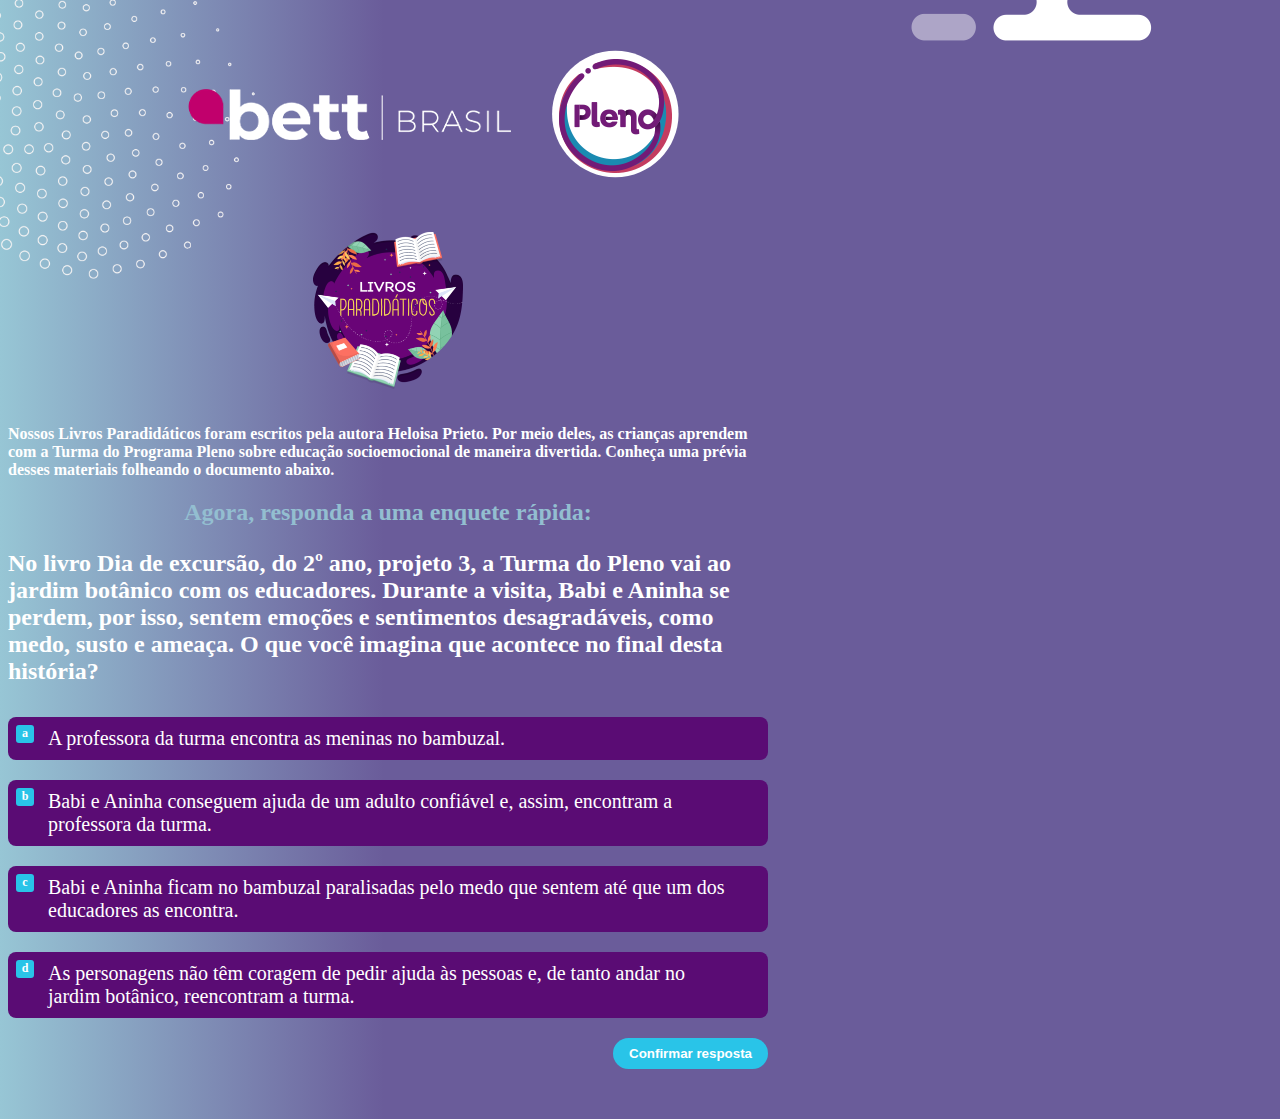
==== tottem-paradidatico/index.html @ 57dfbbb6 "BettEducar htmls" ====
<!DOCTYPE html>
<html lang="pt-br">
  <head>
    <meta charset="utf-8">
    <meta name="viewport" content="width=device-width, initial-scale=1, shrink-to-fit=no">

    <!-- Bootstrap CSS -->
    <link rel="stylesheet" href="https://cdn.jsdelivr.net/npm/bootstrap@4.6.1/dist/css/bootstrap.min.css" integrity="sha384-zCbKRCUGaJDkqS1kPbPd7TveP5iyJE0EjAuZQTgFLD2ylzuqKfdKlfG/eSrtxUkn" crossorigin="anonymous">

    <link rel="stylesheet" href="./css/main.css">

    <title>Tottem paradidáticos</title>
  </head>
  <body>
    <div class="backgrounds">
      <img class="background__item background__balls" src="./images/balls.png" alt="" >
      <img class="background__item background__top" src="./images/bg-top.png" alt="" >
      <!-- <img class="background__item background__bottom" src="./images/bg-bottom.png" alt=""> -->
    </div>

    <div class="container">
      <div class="logo">
        <a href="#">
          <img class="img-fluid" src="./images/logo.png" alt="logo" />
        </a>
      </div>

      <div class="header">
        <img class="img-fluid" src="./images/cabecalho-paradidatico.png" alt="" >
        <p>
          Nossos Livros Paradidáticos foram escritos pela autora Heloisa Prieto. Por meio deles, as crianças aprendem com a Turma do Programa Pleno sobre educação socioemocional de maneira divertida.
          Conheça uma prévia desses materiais folheando o documento abaixo.
        </p>
      </div>

      <!-- <div class="video">
        <div class="embed-responsive embed-responsive-16by9">
          Aqui vai o Flipbook
          <iframe
            class="embed-responsive-item"
            src="https://www.youtube.com/embed/EfqGfelflBI"
            title="YouTube video player"
            frameborder="0"
            allow="accelerometer; autoplay; clipboard-write; encrypted-media; gyroscope; picture-in-picture"
            allowfullscreen
          ></iframe>
        </div>
      </div> -->

      <div class="quiz">
        <h2>Agora, responda a uma enquete rápida:</h2>
        <p class="question">
          No livro Dia de excursão, do 2º ano, projeto 3,  a Turma do Pleno vai ao jardim botânico com os educadores. 
          Durante a visita, Babi e Aninha se perdem, por isso, sentem emoções e sentimentos desagradáveis, como medo, susto e ameaça. 
          O que você imagina que acontece no final desta história?
        </p>

        <ol>
          <li>
            A professora da turma encontra as meninas no bambuzal.
          </li>
          <li>
            Babi e Aninha conseguem ajuda de um adulto confiável e, assim, encontram a professora da turma.
          </li>
          <li>
            Babi e Aninha ficam no bambuzal  paralisadas pelo medo que sentem até que um dos educadores as encontra.
          </li>
          <li>
            As personagens não têm coragem de pedir ajuda às pessoas e, de tanto andar no jardim botânico, reencontram a turma.
          </li>
        </ol>

        <div class="button">
          <button id="button" >Confirmar resposta</button>
        </div>

      </div>
    </div>

    <!-- JavaScript (Opcional) -->
    <!-- jQuery primeiro, depois Popper.js, depois Bootstrap JS -->
    <script src="https://cdn.jsdelivr.net/npm/jquery@3.5.1/dist/jquery.slim.min.js" integrity="sha384-DfXdz2htPH0lsSSs5nCTpuj/zy4C+OGpamoFVy38MVBnE+IbbVYUew+OrCXaRkfj" crossorigin="anonymous"></script>
    <!-- <script src="https://cdn.jsdelivr.net/npm/popper.js@1.16.1/dist/umd/popper.min.js" integrity="sha384-9/reFTGAW83EW2RDu2S0VKaIzap3H66lZH81PoYlFhbGU+6BZp6G7niu735Sk7lN" crossorigin="anonymous"></script> -->
    <!-- <script src="https://cdn.jsdelivr.net/npm/bootstrap@4.6.1/dist/js/bootstrap.min.js" integrity="sha384-VHvPCCyXqtD5DqJeNxl2dtTyhF78xXNXdkwX1CZeRusQfRKp+tA7hAShOK/B/fQ2" crossorigin="anonymous"></script> -->
  </body>
</html>
---- tottem-paradidatico/css/main.css ----
html {
  font-size: 100%;
}

@media (max-width: 768px) {
  html {
    font-size: 64%;
  }
}

body {
  background: #6d579c linear-gradient(to right, #97c6d5 0%,#6a5c9a 30%);
}

p {
  color: white;
  font-weight: bold;
  font-size: 1.5rem;
}

.backgrounds {
  position: absolute;
  width: 100%;
  height: 100%;
  top: 0;
  left: 0;
  right: 0;
  bottom: 0;
  z-index: -1;
}

.backgrounds .background__item {
  position: absolute;
}

.backgrounds .background__balls {
  top: 0;
  left: 0;
  width: 20%;
}

.backgrounds .background__top {
  top: 0;
  right: 10%;
}

@media (max-width: 768px) {
  .backgrounds .background__top {
   width: 20%;
  }
}

.backgrounds .background__bottom {
  bottom: 0;
  left: 20%;
}

.container {
  max-width: 760px;
  margin-bottom: 3.125rem;
}

.logo {
  max-width: 400px;
  margin: 3.125rem auto;
}

@media (max-width: 768px) {
  .logo {
   max-width: 180px;
  }
}


.header {
  text-align: center;
}

.header img {
  max-width: 150px;
  margin-bottom: 16px;
}

@media (max-width: 768px) {
  .header img {
    max-width: 100px;
  }
}


.header p {
  font-size: 1rem;
  text-align: left;
}

.video {
  text-align: center;
  margin-bottom: 3.125rem;
}

.quiz h2 {
  text-align: center;
  color: #93bed0;
  margin-bottom: 16px;
}

.quiz p {
  color: white;
  font-weight: bold;
  font-size: 1.5rem;
  margin-bottom: 32px;
}

.quiz ol {
  padding: 0;
  list-style: none;
  /* list-style-type: lower-latin; */
}

.quiz li {
  background-color: #5a0c74;
  margin-bottom: 20px;
  font-size: 1.25rem;
  color: white;
  padding: 10px 40px 10px 40px;
  border-radius: 8px;
  position: relative;
  cursor: pointer;
}

.quiz li::before {
  content: 'a';
  background-color: #29c4e8;
  position: absolute;
  left: 8px;
  top: 8px;
  width: 18px;
  height: 18px;
  display: flex;
  align-items: center;
  justify-content: center;
  border-radius: 3px;
  text-align: center;
  font-weight: bold;
  line-height: 17px;
  font-size: 12px;
}

.quiz li:nth-child(2)::before {
  content: 'b';
}

.quiz li:nth-child(3)::before {
  content: 'c';
}

.quiz li:nth-child(4)::before {
  content: 'd';
}

.quiz li.seleted {
  border: 2px solid #fff;
}

.quiz .button {
  text-align: right;
}

.quiz button {
  background-color: #29c4e8;
  color: white;
  padding: 8px 16px;
  border-radius: 16px;
  font-weight: bold;
  border: none;
}
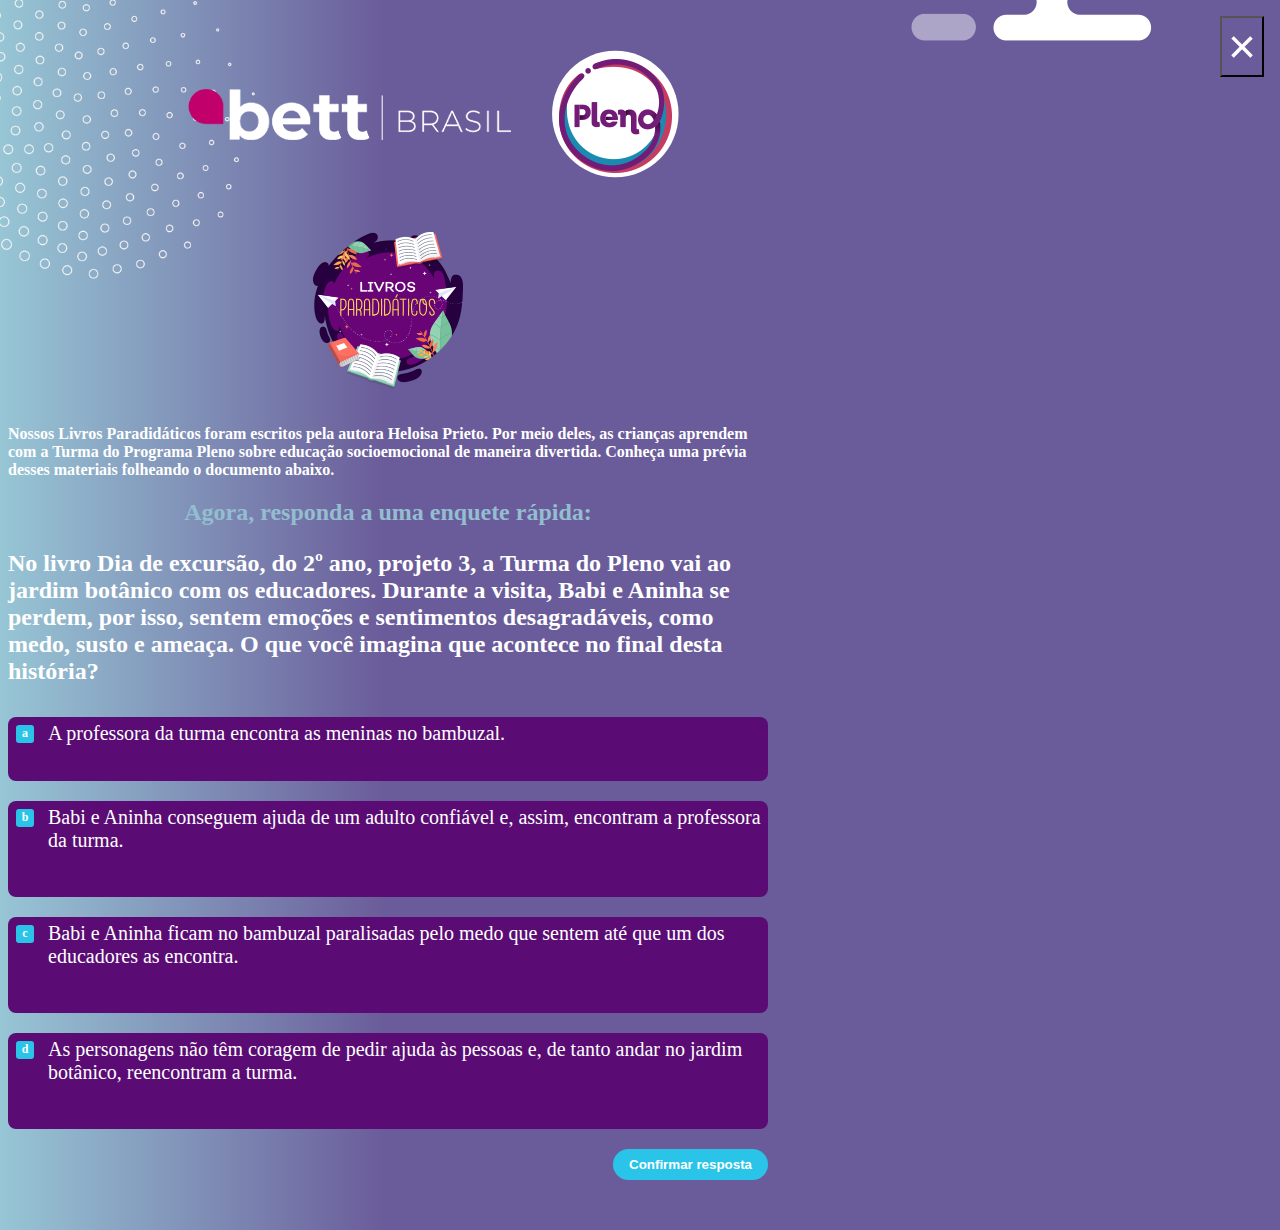
==== commit d98148c7: "Tottem paradidaticos" ====
--- a/tottem-paradidatico/index.html
+++ b/tottem-paradidatico/index.html
@@ -47,9 +47,9 @@
         </div>
       </div> -->
 
-      <div class="quiz">
+      <div id="quiz" class="quiz">
         <h2>Agora, responda a uma enquete rápida:</h2>
-        <p class="question">
+        <p id="question" class="question">
           No livro Dia de excursão, do 2º ano, projeto 3,  a Turma do Pleno vai ao jardim botânico com os educadores. 
           Durante a visita, Babi e Aninha se perdem, por isso, sentem emoções e sentimentos desagradáveis, como medo, susto e ameaça. 
           O que você imagina que acontece no final desta história?
@@ -57,23 +57,68 @@
 
         <ol>
           <li>
-            A professora da turma encontra as meninas no bambuzal.
+            <input
+              type="radio"
+              id="a"
+              name="answer"
+              class="answer"
+            />
+            <label id="a_text" for="a">
+              A professora da turma encontra as meninas no bambuzal.
+            </label>
           </li>
           <li>
-            Babi e Aninha conseguem ajuda de um adulto confiável e, assim, encontram a professora da turma.
+            <input
+              type="radio"
+              id="b"
+              name="answer"
+              class="answer"
+            />
+            <label id="b_text" for="b">
+              Babi e Aninha conseguem ajuda de um adulto confiável e, assim, encontram a professora da turma.
+            </label>
           </li>
           <li>
-            Babi e Aninha ficam no bambuzal  paralisadas pelo medo que sentem até que um dos educadores as encontra.
+            <input
+              type="radio"
+              id="c"
+              name="answer"
+              class="answer"
+            />
+            <label id="c_text" for="c">
+              Babi e Aninha ficam no bambuzal  paralisadas pelo medo que sentem até que um dos educadores as encontra.
+            </label>
           </li>
           <li>
-            As personagens não têm coragem de pedir ajuda às pessoas e, de tanto andar no jardim botânico, reencontram a turma.
+            <input
+              type="radio"
+              id="d"
+              name="answer"
+              class="answer"
+            />
+            <label id="d_text" for="d">
+              As personagens não têm coragem de pedir ajuda às pessoas e, de tanto andar no jardim botânico, reencontram a turma.
+            </label>
           </li>
         </ol>
 
         <div class="button">
-          <button id="button" >Confirmar resposta</button>
+          <button id="submit">Confirmar resposta</button>
         </div>
 
+      </div>
+
+       <!-- Modal -->
+      <div class="modal fade" id="resultModal" tabindex="-1" aria-labelledby="resultModalLabel" aria-hidden="true">
+        <div class="modal-dialog">
+          <div class="modal-content">
+            <div id="modal-result" class="modal-body"></div>
+          </div>
+        </div>
+
+        <button type="button" class="close" data-dismiss="modal" aria-label="Close">
+          <span aria-hidden="true">&times;</span>
+        </button>
       </div>
     </div>
 
@@ -81,6 +126,8 @@
     <!-- jQuery primeiro, depois Popper.js, depois Bootstrap JS -->
     <script src="https://cdn.jsdelivr.net/npm/jquery@3.5.1/dist/jquery.slim.min.js" integrity="sha384-DfXdz2htPH0lsSSs5nCTpuj/zy4C+OGpamoFVy38MVBnE+IbbVYUew+OrCXaRkfj" crossorigin="anonymous"></script>
     <!-- <script src="https://cdn.jsdelivr.net/npm/popper.js@1.16.1/dist/umd/popper.min.js" integrity="sha384-9/reFTGAW83EW2RDu2S0VKaIzap3H66lZH81PoYlFhbGU+6BZp6G7niu735Sk7lN" crossorigin="anonymous"></script> -->
-    <!-- <script src="https://cdn.jsdelivr.net/npm/bootstrap@4.6.1/dist/js/bootstrap.min.js" integrity="sha384-VHvPCCyXqtD5DqJeNxl2dtTyhF78xXNXdkwX1CZeRusQfRKp+tA7hAShOK/B/fQ2" crossorigin="anonymous"></script> -->
+    <script src="https://cdn.jsdelivr.net/npm/bootstrap@4.6.1/dist/js/bootstrap.min.js" integrity="sha384-VHvPCCyXqtD5DqJeNxl2dtTyhF78xXNXdkwX1CZeRusQfRKp+tA7hAShOK/B/fQ2" crossorigin="anonymous"></script>
+
+    <script src="./js/main.js"></script>
   </body>
 </html>--- a/tottem-paradidatico/css/main.css
+++ b/tottem-paradidatico/css/main.css
@@ -126,6 +126,11 @@
   border-radius: 8px;
   position: relative;
   cursor: pointer;
+  min-height: 76px;
+}
+
+.quiz li:first-child {
+  min-height: 44px;
 }
 
 .quiz li::before {
@@ -174,3 +179,52 @@
   font-weight: bold;
   border: none;
 }
+
+
+.quiz label {
+  position: absolute;
+  left: 0;
+  top: 0;
+  right: 0;
+  bottom: 0;
+  padding-left: 40px;
+  padding-top: 5px;
+}
+.quiz input[type="radio"] {
+  display: none;
+}
+.quiz input[type="radio"]:checked + label {
+  color: #fff;
+  font-weight: bold;
+  border: 2px solid #fff;
+  height: 100%;
+  border-radius: 8px;
+}
+.modal .modal-body {
+  color: #6a5c9a;
+  text-align: center;
+}
+.modal p {
+  color: #444;
+  font-weight: normal;
+  text-align: center;
+  font-size: 1.3rem;
+  line-height: 1.2;
+}
+.modal h2 {
+  font-weight: bold;
+  font-size: 2rem;
+  margin-bottom: 25px;
+}
+.modal h3 {
+  font-style: italic;
+}
+.modal .close {
+  position: fixed;
+  right: 1rem;
+  top: 1rem;
+  font-size: 3rem;
+  background: transparent;
+  color: #fff;
+  z-index: 10;
+}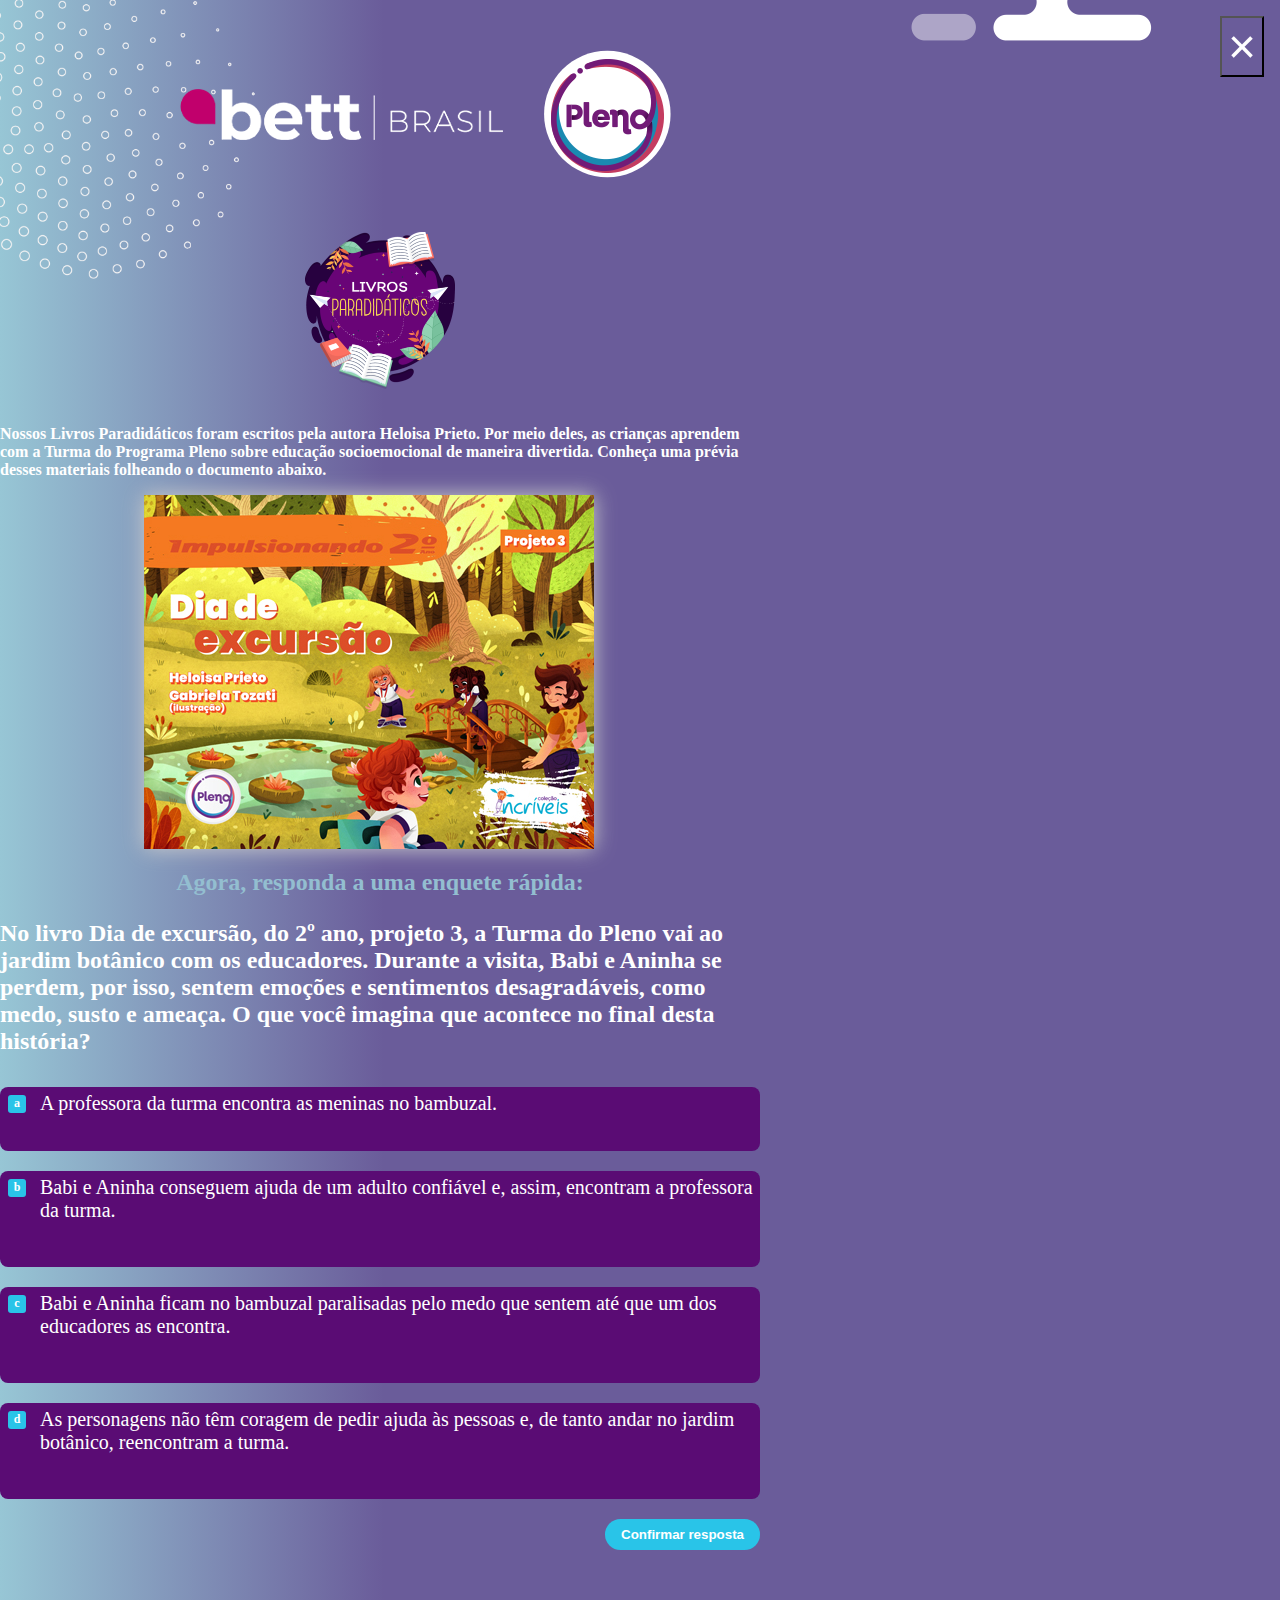
==== commit 5a7726ad: "flipjssoved" ====
--- a/tottem-paradidatico/index.html
+++ b/tottem-paradidatico/index.html
@@ -3,6 +3,9 @@
   <head>
     <meta charset="utf-8">
     <meta name="viewport" content="width=device-width, initial-scale=1, shrink-to-fit=no">
+    
+    <script type="text/javascript" src="./turnjs/extras/jquery.min.1.7.js"></script>
+    <script type="text/javascript" src="./turnjs/extras/modernizr.2.5.3.min.js"></script>
 
     <!-- Bootstrap CSS -->
     <link rel="stylesheet" href="https://cdn.jsdelivr.net/npm/bootstrap@4.6.1/dist/css/bootstrap.min.css" integrity="sha384-zCbKRCUGaJDkqS1kPbPd7TveP5iyJE0EjAuZQTgFLD2ylzuqKfdKlfG/eSrtxUkn" crossorigin="anonymous">
@@ -32,7 +35,31 @@
           Conheça uma prévia desses materiais folheando o documento abaixo.
         </p>
       </div>
-
+      
+      <!--Começo Flip js-->
+      <div class="flipbook-viewport">
+        <div class="container">
+          <div class="flipbook">
+            <div style="background-image:url(./pages/01.jpg)"></div>
+            <div style="background-image:url(./pages/02.jpg)"></div>
+            <div style="background-image:url(./pages/03.jpg)"></div>
+            <div style="background-image:url(./pages/04.jpg)"></div>
+            <div style="background-image:url(./pages/05.jpg)"></div>
+            <div style="background-image:url(./pages/06.jpg)"></div>
+            <div style="background-image:url(./pages/07.jpg)"></div>
+            <div style="background-image:url(./pages/08.jpg)"></div>
+            <div style="background-image:url(./pages/09.jpg)"></div>
+            <div style="background-image:url(./pages/10.jpg)"></div>
+            <div style="background-image:url(./pages/11.jpg)"></div>
+            <div style="background-image:url(./pages/12.jpg)"></div>
+            <div style="background-image:url(./pages/13.jpg)"></div>
+            <div style="background-image:url(./pages/14.jpg)"></div>
+            <div style="background-image:url(./pages/15.jpg)"></div>
+        
+          </div>
+        </div>
+      </div>
+      <!--Final Flip Js-->
       <!-- <div class="video">
         <div class="embed-responsive embed-responsive-16by9">
           Aqui vai o Flipbook
@@ -128,6 +155,54 @@
     <!-- <script src="https://cdn.jsdelivr.net/npm/popper.js@1.16.1/dist/umd/popper.min.js" integrity="sha384-9/reFTGAW83EW2RDu2S0VKaIzap3H66lZH81PoYlFhbGU+6BZp6G7niu735Sk7lN" crossorigin="anonymous"></script> -->
     <script src="https://cdn.jsdelivr.net/npm/bootstrap@4.6.1/dist/js/bootstrap.min.js" integrity="sha384-VHvPCCyXqtD5DqJeNxl2dtTyhF78xXNXdkwX1CZeRusQfRKp+tA7hAShOK/B/fQ2" crossorigin="anonymous"></script>
 
+
+    <script type="text/javascript">
+
+      function loadApp() {
+      
+        // Create the flipbook
+        
+        $('.flipbook').turn({
+            // Width
+      
+            width:900, 
+            
+            // Height
+      
+            height:354,
+      
+            // Elevation
+      
+            elevation: 50,
+            
+            // Enable gradients
+      
+            gradients: true,
+  
+            // Auto center this flipbook
+
+            autoCenter: true,
+
+            // The number of pages
+
+			      pages: 15
+
+        });
+      }
+      // Load the HTML4 version if there's not CSS transform
+
+      yepnope({
+        test : Modernizr.csstransforms,
+        yep: ['./turnjs/lib/turn.js'],
+        nope: ['./turnjs/lib/turn.html4.min.js'],
+        both: ['./css/basic.css'],
+        complete: loadApp
+      });
+
+      
+      </script>
+
     <script src="./js/main.js"></script>
+    
   </body>
 </html>